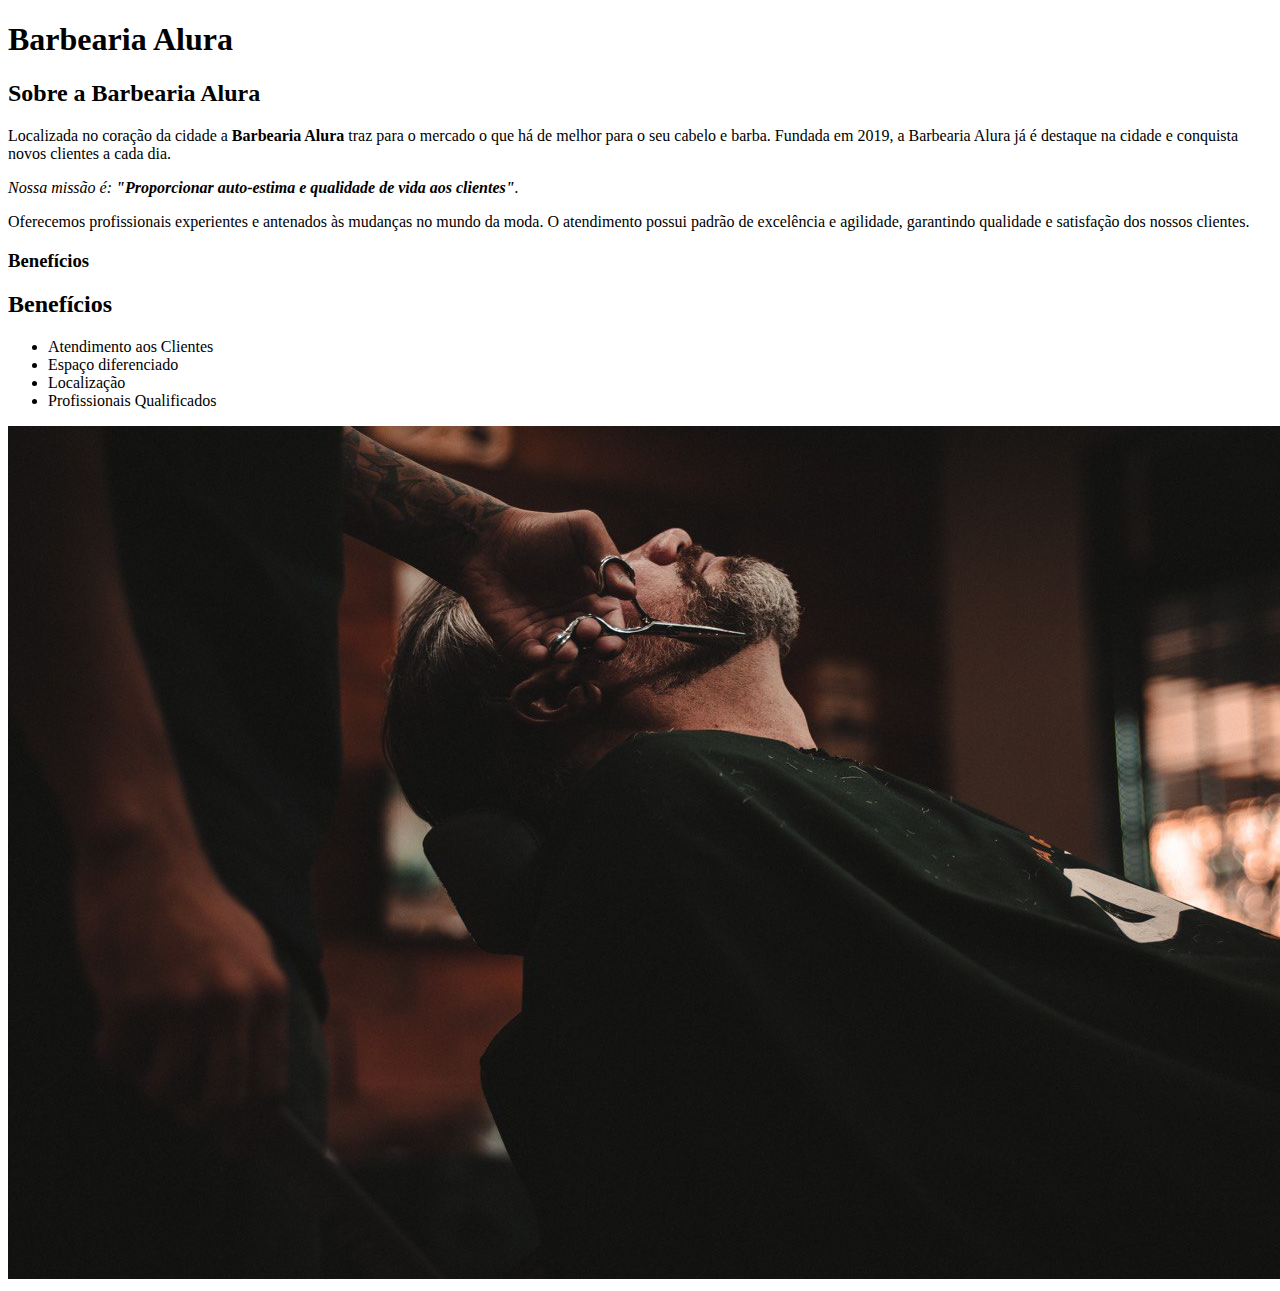
==== barbearia/index.html @ 5a13567a "first commit" ====
<!DOCTYPE html>
<html lang="en">
<head>
    <meta charset="UTF-8">
    <meta http-equiv="X-UA-Compatible" content="IE=edge">
    <meta name="viewport" content="width=device-width, initial-scale=1.0">
    <title>Barbearia</title>
    <link rel="stylesheet" href="style.css">
</head>
<header>
    <h1 class="titulo-principal">Barbearia Alura</h1>
</header>
<body>
    <div class="principal">
        <h2 class="titulo-centralizado">Sobre a Barbearia Alura</h2>
    
        <p>Localizada no coração da cidade a <strong>Barbearia Alura</strong> traz para o mercado o que há de melhor para o seu cabelo e barba. 
        Fundada em 2019, a Barbearia Alura já é destaque na cidade e conquista novos clientes a cada dia.</p>
    
        <p id="missao"><em>Nossa missão é: <strong>"Proporcionar auto-estima e qualidade de vida aos clientes"</strong>.</em></p>
    
        <p>Oferecemos profissionais experientes e antenados às mudanças no mundo da moda. 
        O atendimento possui padrão de excelência e agilidade, garantindo qualidade e satisfação dos nossos clientes.</p>
    </div>
    <h3 class="titulo-centralizado">Benefícios</h3>
        <h2>Benefícios</h2>
    
        <ul>
            <li class="itens">Atendimento aos Clientes</li>
            <li class="itens">Espaço diferenciado</li>
            <li class="itens">Localização</li>
            <li class="itens">Profissionais Qualificados</li>
        </ul>
    
        <img src="beneficios.jpg" class="imagembeneficios">
    </div>
</body>
</html>
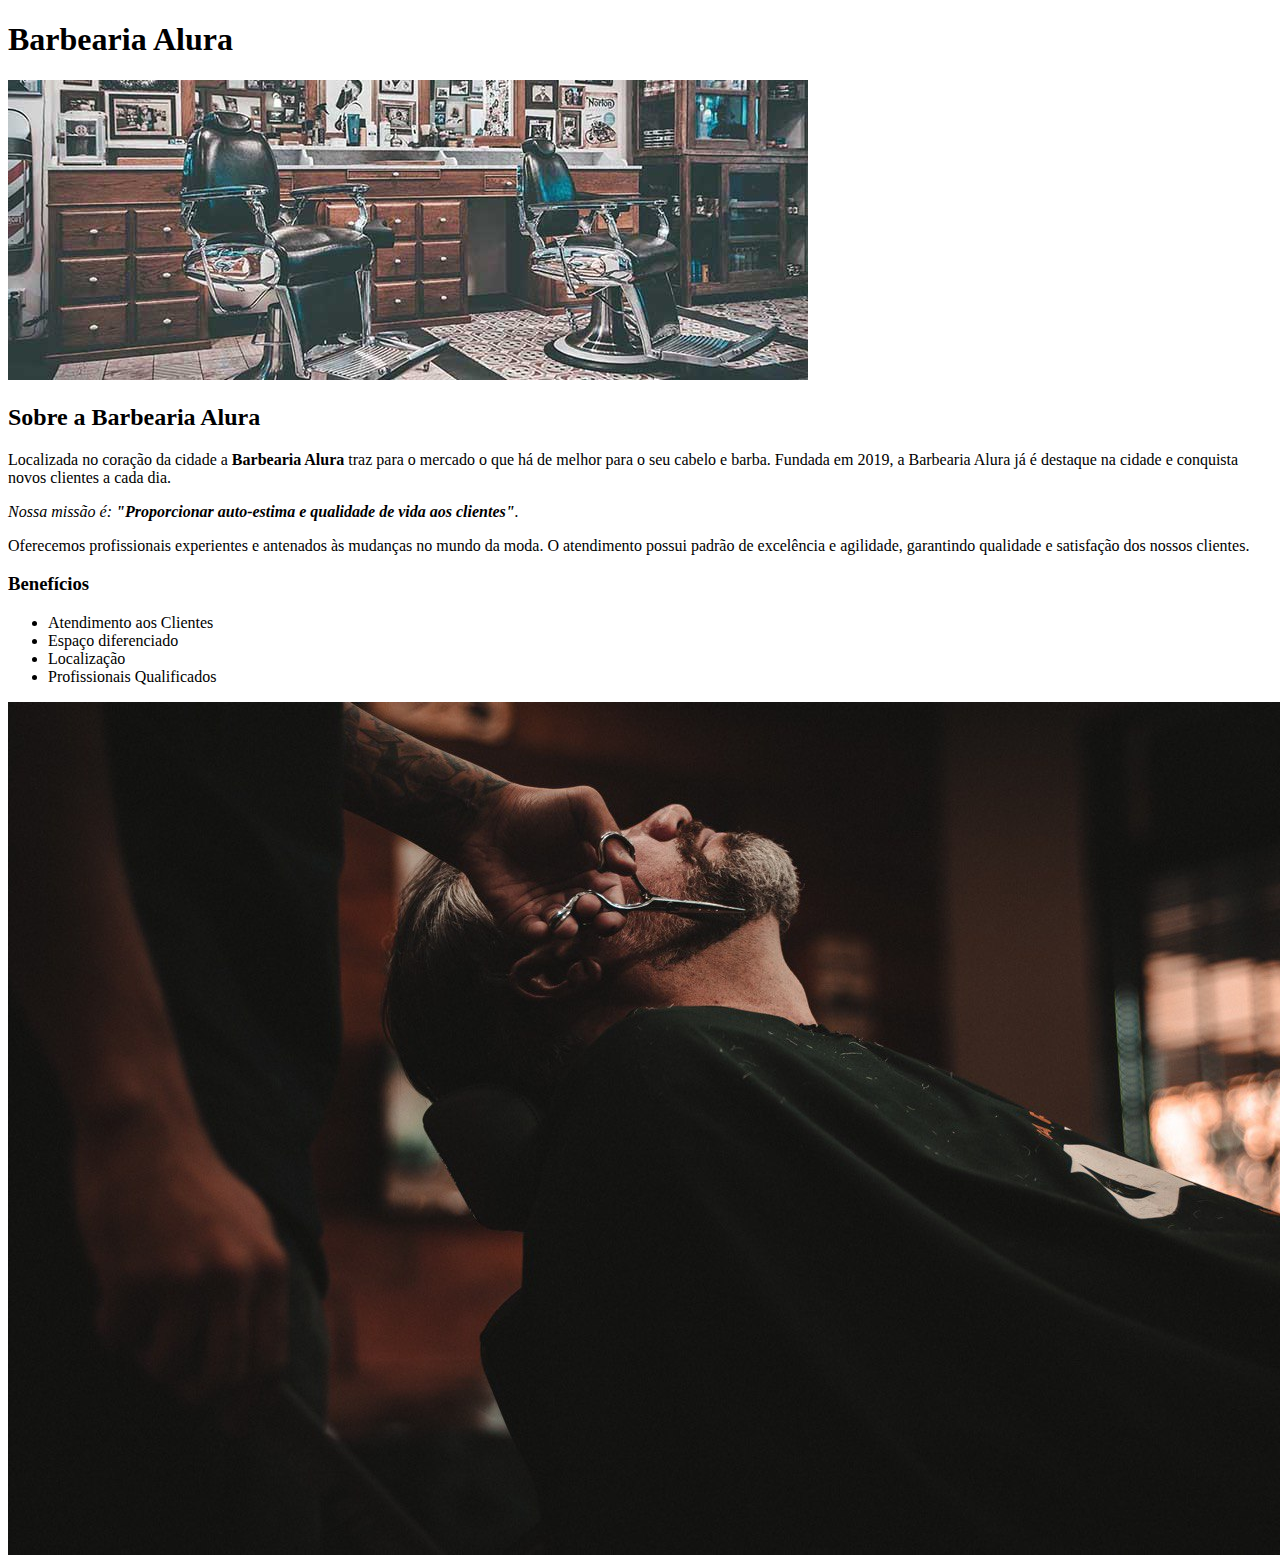
==== commit ba06e423: "added pics and products page" ====
--- a/barbearia/index.html
+++ b/barbearia/index.html
@@ -7,10 +7,13 @@
     <title>Barbearia</title>
     <link rel="stylesheet" href="style.css">
 </head>
-<header>
-    <h1 class="titulo-principal">Barbearia Alura</h1>
-</header>
 <body>
+    <header>
+        <h1 class="titulo-principal">Barbearia Alura</h1>
+    </header>
+
+    <img id="banner" src="banner.jpg">
+
     <div class="principal">
         <h2 class="titulo-centralizado">Sobre a Barbearia Alura</h2>
     
@@ -22,16 +25,17 @@
         <p>Oferecemos profissionais experientes e antenados às mudanças no mundo da moda. 
         O atendimento possui padrão de excelência e agilidade, garantindo qualidade e satisfação dos nossos clientes.</p>
     </div>
-    <h3 class="titulo-centralizado">Benefícios</h3>
-        <h2>Benefícios</h2>
     
+    <div class="beneficios">
+        <h3 class="titulo-centralizado">Benefícios</h3>
+
         <ul>
             <li class="itens">Atendimento aos Clientes</li>
             <li class="itens">Espaço diferenciado</li>
             <li class="itens">Localização</li>
             <li class="itens">Profissionais Qualificados</li>
         </ul>
-    
+
         <img src="beneficios.jpg" class="imagembeneficios">
     </div>
 </body>
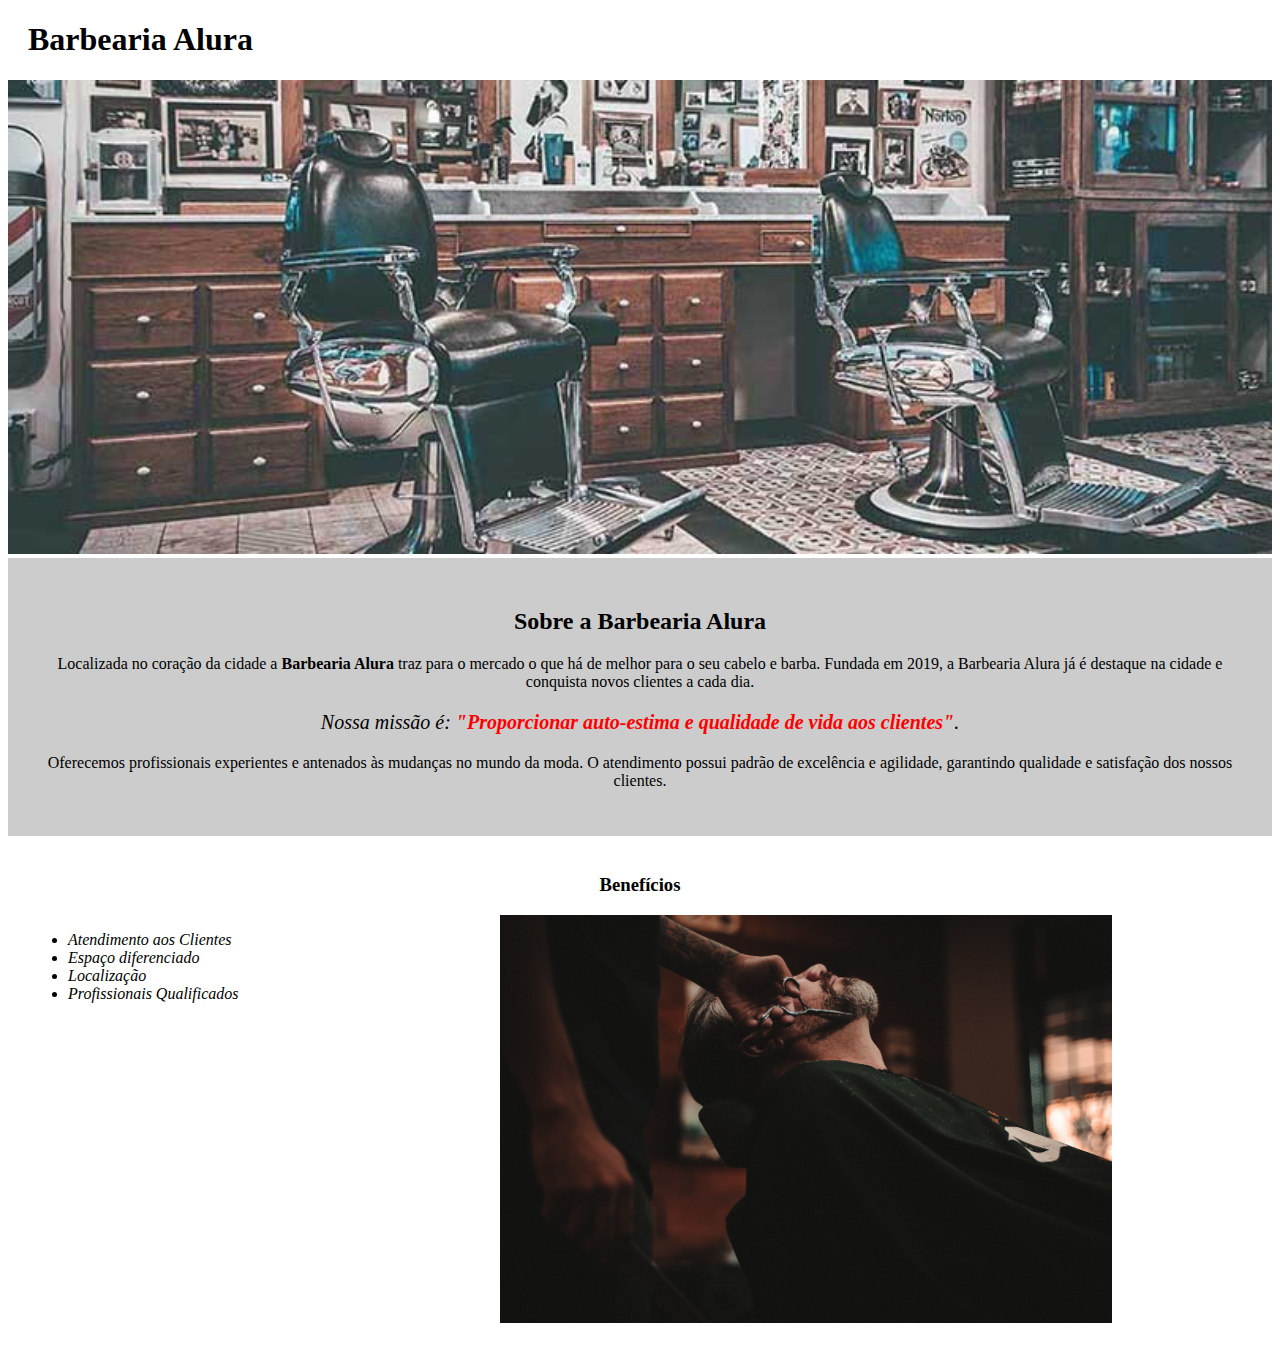
==== commit d75a730a: "added products css" ====
--- a/barbearia/index.html
+++ b/barbearia/index.html
@@ -5,7 +5,7 @@
     <meta http-equiv="X-UA-Compatible" content="IE=edge">
     <meta name="viewport" content="width=device-width, initial-scale=1.0">
     <title>Barbearia</title>
-    <link rel="stylesheet" href="style.css">
+    <link rel="stylesheet" href="styles.css">
 </head>
 <body>
     <header>
@@ -25,7 +25,7 @@
         <p>Oferecemos profissionais experientes e antenados às mudanças no mundo da moda. 
         O atendimento possui padrão de excelência e agilidade, garantindo qualidade e satisfação dos nossos clientes.</p>
     </div>
-    
+
     <div class="beneficios">
         <h3 class="titulo-centralizado">Benefícios</h3>
 
--- a/barbearia/styles.css
+++ b/barbearia/styles.css
@@ -0,0 +1,48 @@
+#banner {
+	width:100%;
+}
+
+.principal{
+	background: #CCCCCC;
+	padding: 30px;
+}
+
+.titulo-principal {
+	padding-left: 20px;
+}
+
+.titulo-centralizado {
+	text-align: center
+}
+
+p {
+	text-align: center;
+}
+
+#missao {
+	font-size: 20px
+}
+
+em strong {
+	color: #FF0000;
+}
+
+.itens {
+	font-style: italic
+}
+
+.beneficios {
+	background: #FFFFFF;
+	padding: 20px;
+}
+
+ul {
+	display: inline-block;
+	vertical-align: top;
+	width: 20%;
+	margin-right: 15%;
+}
+
+.imagembeneficios {
+	width: 50%;
+}